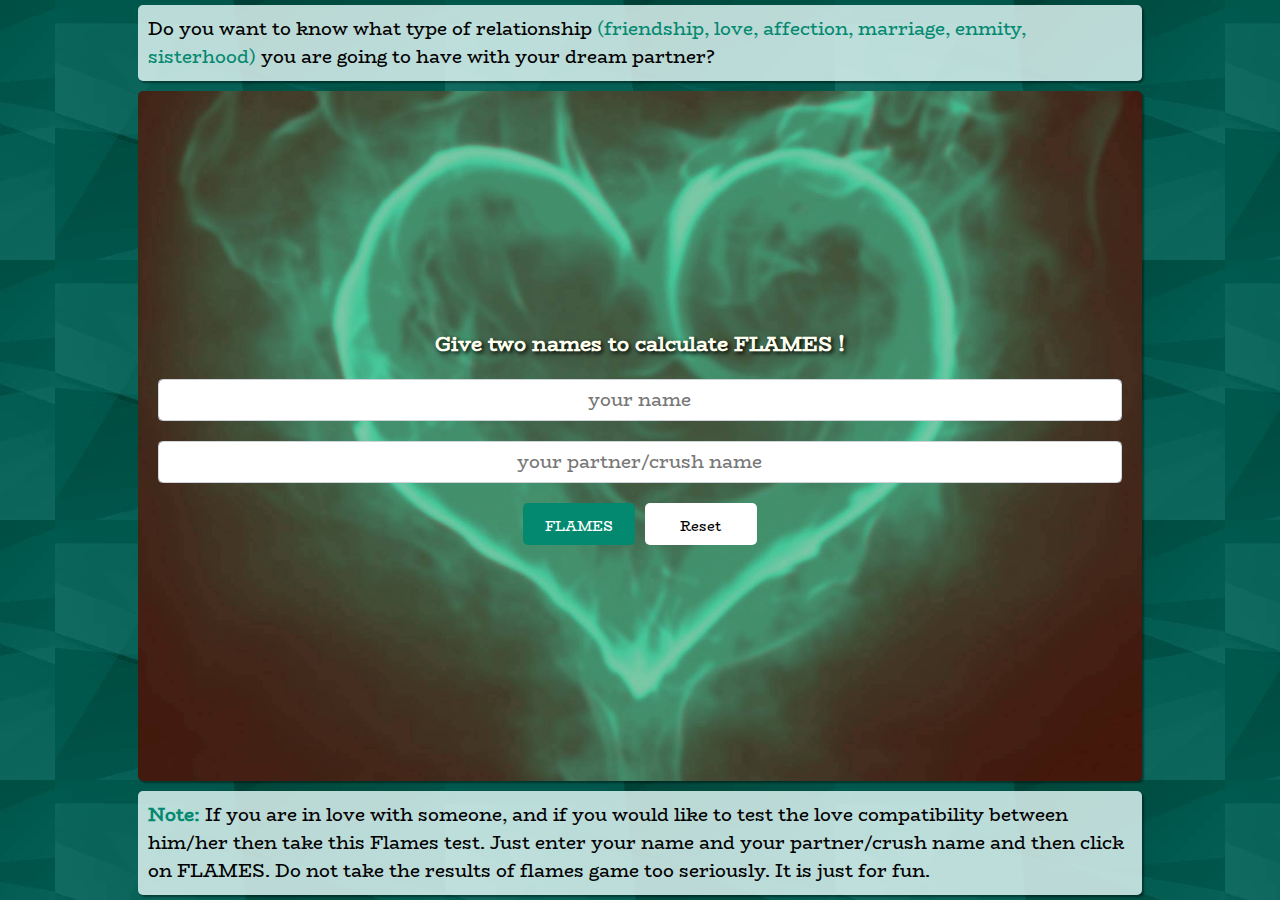
==== index.html @ d60406b8 "ui update" ====
<html>
  <head>
    <title>TRICKZAS</title>
    <meta name="viewport" content="width=device-width, initial-scale=1" />
    <link rel="icon" href="/images/logo.png" />
    <link rel="stylesheet" type="text/css" href="./css/style.css" />
    <link rel="stylesheet" type="text/css" href="./css/normalize.css" />
    <script src="./js/app.js"></script>
  </head>
  <body onload="urlQr();">
    <div class="container">
      <section>
        <p>
          Do you want to know what type of relationship
          <span style="color: #038970">(friendship, love, affection, marriage, enmity, sisterhood)</span> you are going
          to have with your dream partner?
        </p>
      </section>
      <section id="flames_calc">
        <p id="fc_heading">Give two names to calculate FLAMES !</p>
        <form id="flames_form" name="flames_form" onsubmit="return loveCalc();">
          <input
            type="text"
            class="form_control"
            id="name1"
            name="name1"
            placeholder="your name"
            onkeypress="return ((event.charCode > 64 && event.charCode < 91) || (event.charCode > 96 && event.charCode < 123) || (event.charCode == 32));"
            onkeyup="updateURL();onEnter(event);"
            required
          />
          <input
            type="text"
            class="form_control"
            id="name2"
            name="name2"
            placeholder="your partner/crush name"
            onkeypress="return ((event.charCode > 64 && event.charCode < 91) || (event.charCode > 96 && event.charCode < 123) || (event.charCode == 32));"
            onkeyup="updateURL();onEnter(event);"
            required
          />
          <div class="button_container">
            <input id="btnFlames" class="button_r btn btn-danger" type="submit" value="FLAMES" />
            <input
              id="btnReset"
              class="button_r bg_white btn btn-light"
              type="button"
              onclick="resetVal();"
              value="Reset"
            />
          </div>
        </form>
        <div id="flames_result" class="text-center" oncontextmenu="return false;">
          <img id="flames_result_img" src="" alt="flames-result" />
          <p id="flames_result_text"></p>
        </div>
      </section>
      <section>
        <p>
          <span style="color: #038970; font-weight: 600">Note: </span>If you are in love with someone, and if you would
          like to test the love compatibility between him/her then take this Flames test. Just enter your name and your
          partner/crush name and then click on FLAMES. Do not take the results of flames game too seriously. It is just
          for fun.
        </p>
      </section>
    </div>
  </body>
</html>
---- css/style.css ----
@font-face {
  font-family: "BioRhyme";
  src: url("../fonts/BioRhyme-Regular.ttf") format("truetype");
  font-weight: normal;
  font-style: normal;
}
* {
  padding: 0;
  margin: 0;
  box-sizing: border-box;
  font-family: "BioRhyme", serif;
  font-size: 18px;
  font-weight: 100;
}
html,
body {
  height: 100%;
  line-height: normal;
}
body {
  background: url("../img/bg.jpg") repeat fixed top center;
  background-color: #005849;
}
.container {
  display: flex;
  flex-direction: column;
  align-items: center;
  margin: 0 auto;
  width: 95%;
  max-width: 1024px;
  height: 100%;
}
.container > section {
  background: #eafdfbcc;
  padding: 10px;
  margin: 5px;
  width: 98%;
  border-radius: 5px;
  display: flex;
  flex-direction: column;
  box-shadow: 2px 2px 2px rgba(0, 0, 0, 0.4);
  -moz-box-shadow: 2px 2px 2px rgba(0, 0, 0, 0.4);
  -webkit-box-shadow: 2px 2px 2px rgba(0, 0, 0, 0.4);
  -o-box-shadow: 2px 2px 2px rgba(0, 0, 0, 0.4);
}
.container > section:nth-child(2) {
  flex: 1;
  display: flex;
  flex-direction: column;
  align-items: center;
  justify-content: center;
}
.container > section:nth-child(2) > form {
  display: flex;
  flex-direction: column;
  width: inherit;
  align-items: center;
  justify-content: center;
}
.form_control {
  display: block;
  height: 42px;
  margin: 10px 0px;
  padding: 0.375rem 0.75rem;
  font-size: 18px;
  line-height: 1.5;
  color: #333;
  background-color: #fff;
  background-clip: padding-box;
  border: 1px solid #ced4da;
  border-radius: 0.25rem;
  outline: none;
  transition: border-color 0.15s ease-in-out, box-shadow 0.15s ease-in-out;
}
.form_control:focus {
  border: 1px solid #038970;
  box-shadow: 0 0 0 0.2rem rgba(3, 137, 112, 0.25);
}
#flames_form > input {
  text-align: center;
  font-weight: bold;
  letter-spacing: 2px;
  width: 100%;
}
#flames_form > input:focus {
  box-shadow: 0 0 0 0.2rem rgba(255, 255, 255, 0.25);
}
#flames_form > input::placeholder {
  color: #777;
  font-weight: normal;
  letter-spacing: 0px;
}
.button_r {
  background: #038970;
  text-align: center;
  padding: 15px 22px;
  color: #fff;
  font-size: 14px;
  border: 0;
  border-radius: 5px;
  cursor: pointer;
  outline: 0 !important;
  display: inline-block;
  height: 42px;
}
.button_r:focus,
.button_r:hover {
  background: #202020 !important;
  text-decoration: none;
  color: #fff;
}
.button_container {
  display: flex;
  flex-direction: row;
  width: 100%;
  justify-content: center;
  align-items: center;
  margin: 10px 0px;
}
.button_container > .button_r {
  width: 112px;
  margin: 0px 5px;
}
.bg_white {
  background: #fff;
  color: #000;
}
#flames_calc {
  background: url("../img/flames_bg.jpg") no-repeat center center;
  background-size: cover;
  -webkit-background-size: cover;
  -moz-background-size: cover;
  -o-background-size: cover;
  background-color: #019179;
}
#fc_heading {
  color: ivory;
  font-weight: bold;
  font-size: 20px;
  text-shadow: 2px 2px 4px #000;
  margin: 10px 0px;
}
#flames_result {
  align-items: center;
  justify-content: center;
  padding: 5px 20px;
  display: none;
  border-radius: 10px;
  background-size: cover;
  -webkit-background-size: cover;
  -moz-background-size: cover;
  -o-background-size: cover;
  margin: 10px 0px;
  box-shadow: 0 3px 6px rgba(0, 0, 0, 0.16), 0 3px 6px rgba(0, 0, 0, 0.23);
  -moz-box-shadow: 0 3px 6px rgba(0, 0, 0, 0.16), 0 3px 6px rgba(0, 0, 0, 0.23);
  -webkit-box-shadow: 0 3px 6px rgba(0, 0, 0, 0.16), 0 3px 6px rgba(0, 0, 0, 0.23);
  -o-box-shadow: 0 3px 6px rgba(0, 0, 0, 0.16), 0 3px 6px rgba(0, 0, 0, 0.23);
}
#flames_result_text {
  font-size: 34px;
  font-weight: bold;
  color: white;
  border-radius: 15px;
  margin: 10px 0px;
  text-shadow: -2px 4px 0 rgba(0, 0, 0, 0.3);
}
#flames_result_img {
  width: auto;
  height: 80px;
  -webkit-filter: drop-shadow(-2px 4px 0px rgba(0, 0, 0, 0.3));
  filter: drop-shadow(-2px 4px 0px rgba(0, 0, 0, 0.3));
}
@media screen and (max-width: 768px) {
  * {
    font-size: 16px;
  }
  #flames_result_text {
    font-size: 28px;
  }
  #flames_result_img {
    width: auto;
    height: 65px;
  }
}
@media screen and (max-width: 360px) {
  * {
    font-size: 14px;
  }
  .button_container {
    flex-direction: column;
  }
  .button_container > .button_r {
    margin: 5px 0px;
  }
  #flames_result_text {
    font-size: 22px;
  }
  #flames_result_img {
    width: auto;
    height: 50px;
  }
}
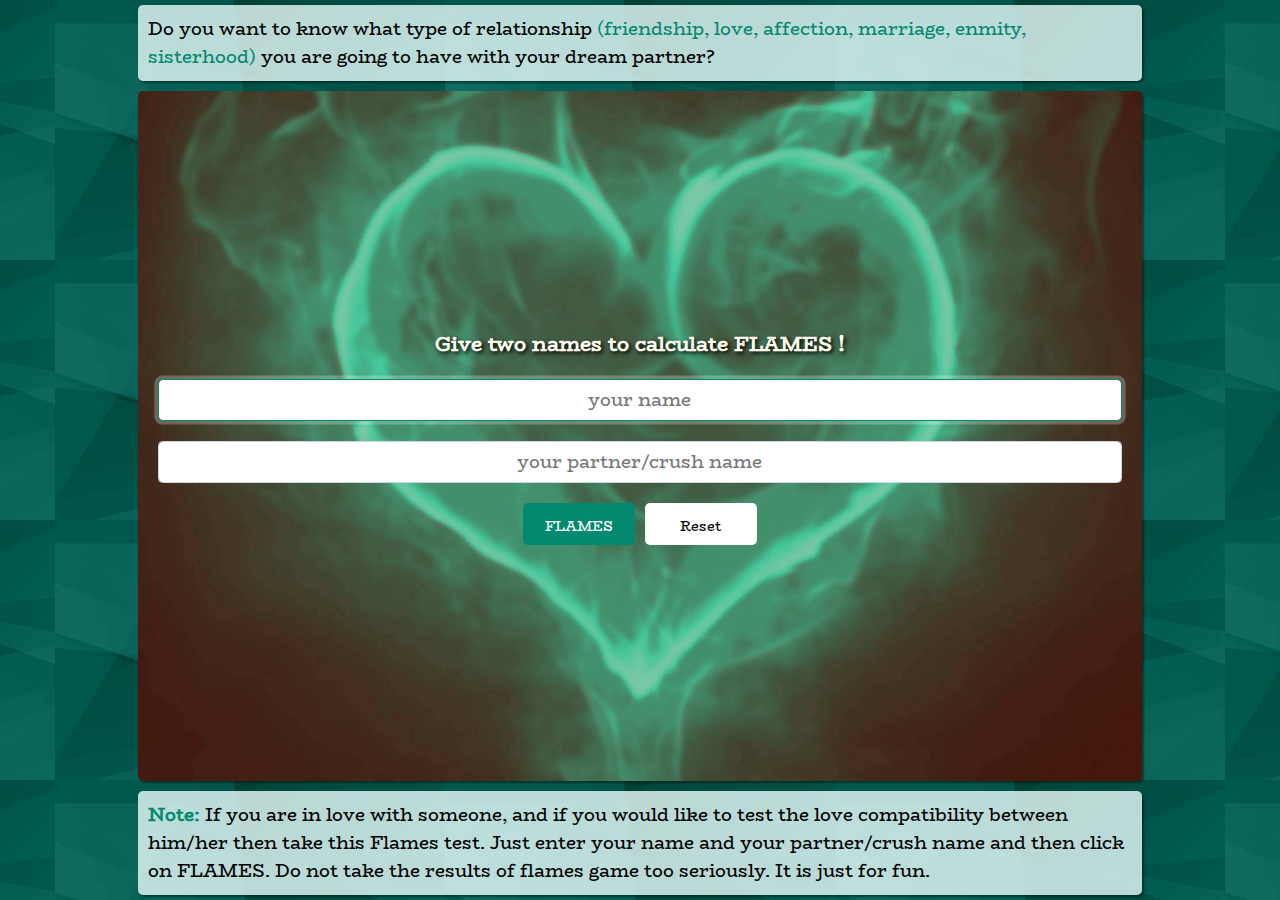
==== commit 934cca1c: "set autofocus for input" ====
--- a/index.html
+++ b/index.html
@@ -1,8 +1,20 @@
-<html>
+<html lang="en">
   <head>
-    <title>TRICKZAS</title>
-    <meta name="viewport" content="width=device-width, initial-scale=1" />
+    <meta charset="utf-8" />
+    <meta http-equiv="content-type" content="text/html" />
+    <meta http-equiv="x-ua-compatible" content="ie=edge" />
+    <meta name="viewport" content="width=device-width, initial-scale=1.0" />
+    <title>Love Calculator - FLAMES Game</title>
     <link rel="icon" href="/images/logo.png" />
+    <meta
+      name="keywords"
+      content="love calculator, love flames, flames test, flames calculator, love compatibility, love test, love relationship, love test game"
+    />
+    <meta
+      name="description"
+      content="An online Love Calculator to test your relationship compatibility. Test the status of your relationship with your crush/partner based on the FLAMES game."
+    />
+    <meta name="robots" />
     <link rel="stylesheet" type="text/css" href="./css/style.css" />
     <link rel="stylesheet" type="text/css" href="./css/normalize.css" />
     <script src="./js/app.js"></script>
@@ -23,20 +35,25 @@
             type="text"
             class="form_control"
             id="name1"
-            name="name1"
+            name="yname"
             placeholder="your name"
-            onkeypress="return ((event.charCode > 64 && event.charCode < 91) || (event.charCode > 96 && event.charCode < 123) || (event.charCode == 32));"
+            onkeypress="return validateName(event);"
             onkeyup="updateURL();onEnter(event);"
+            pattern="[a-zA-Z ]*$"
+            title="Name"
+            autofocus
             required
           />
           <input
             type="text"
             class="form_control"
             id="name2"
-            name="name2"
+            name="pname"
             placeholder="your partner/crush name"
-            onkeypress="return ((event.charCode > 64 && event.charCode < 91) || (event.charCode > 96 && event.charCode < 123) || (event.charCode == 32));"
+            onkeypress="return validateName(event);"
             onkeyup="updateURL();onEnter(event);"
+            pattern="[a-zA-Z ]*$"
+            title="Name"
             required
           />
           <div class="button_container">
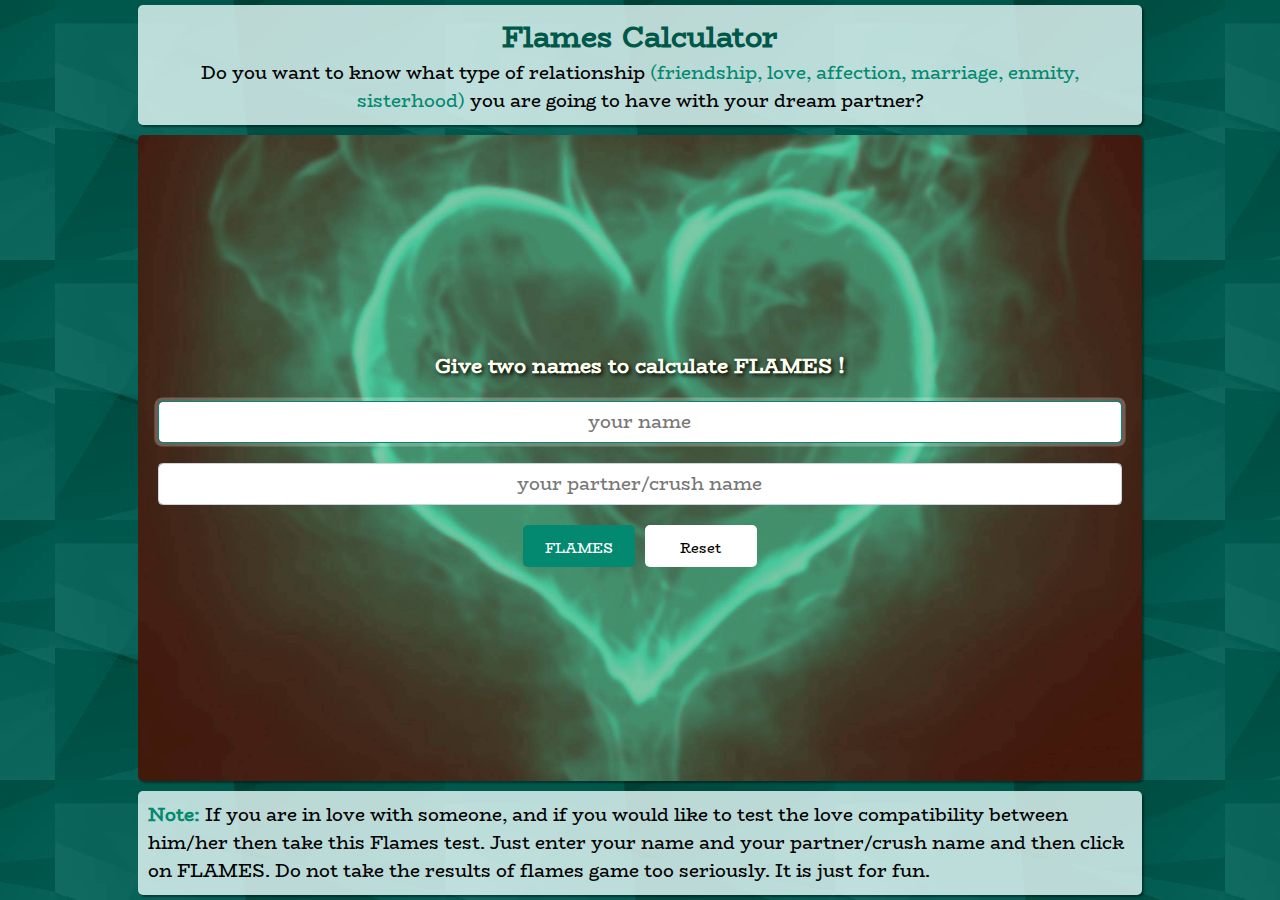
==== commit 2f5751a7: "updates" ====
--- a/index.html
+++ b/index.html
@@ -1,11 +1,10 @@
 <html lang="en">
   <head>
     <meta charset="utf-8" />
-    <meta http-equiv="content-type" content="text/html" />
+    <meta http-equiv="content-type" content="text/html; charset=utf-8" />
     <meta http-equiv="x-ua-compatible" content="ie=edge" />
     <meta name="viewport" content="width=device-width, initial-scale=1.0" />
     <title>Love Calculator - FLAMES Game</title>
-    <link rel="icon" href="/images/logo.png" />
     <meta
       name="keywords"
       content="love calculator, love flames, flames test, flames calculator, love compatibility, love test, love relationship, love test game"
@@ -14,15 +13,47 @@
       name="description"
       content="An online Love Calculator to test your relationship compatibility. Test the status of your relationship with your crush/partner based on the FLAMES game."
     />
-    <meta name="robots" />
+    <meta name="robots" content="index, follow" />
+    <link rel="apple-touch-icon" sizes="180x180" href="/apple-touch-icon.png" />
+    <link rel="icon" type="image/png" sizes="32x32" href="/favicon-32x32.png" />
+    <link rel="icon" type="image/png" sizes="16x16" href="/favicon-16x16.png" />
+    <link rel="shortcut icon" type="image/png" sizes="192x192" href="/favicon-192x192.png" />
+    <link
+      rel="preload"
+      href="./fonts/BioRhyme-Regular-latin.woff2"
+      as="font"
+      type="font/woff2"
+      crossorigin="anonymous"
+    />
+    <link
+      rel="preload"
+      href="./fonts/BioRhyme-Regular-latin_ext.woff2"
+      as="font"
+      type="font/woff2"
+      crossorigin="anonymous"
+    />
+    <link rel="stylesheet" href="./fonts/fonts.css" />
+    <link rel="stylesheet" type="text/css" href="./css/normalize.min.css" />
     <link rel="stylesheet" type="text/css" href="./css/style.css" />
-    <link rel="stylesheet" type="text/css" href="./css/normalize.css" />
     <script src="./js/app.js"></script>
+    <script>
+      var ga = document.createElement("script");
+      ga.async = true;
+      ga.src = "https://www.googletagmanager.com/gtag/js?id=G-GJCHG84XCY";
+      document.head.appendChild(ga);
+      window.dataLayer = window.dataLayer || [];
+      window.gtag = function () {
+        window.dataLayer.push(arguments);
+      };
+      window.gtag("js", new Date());
+      window.gtag("config", "G-GJCHG84XCY");
+    </script>
   </head>
   <body onload="urlQr();">
     <div class="container">
       <section>
-        <p>
+        <p class="title">Flames Calculator</p>
+        <p class="text-center">
           Do you want to know what type of relationship
           <span style="color: #038970">(friendship, love, affection, marriage, enmity, sisterhood)</span> you are going
           to have with your dream partner?
--- a/fonts/fonts.css
+++ b/fonts/fonts.css
@@ -0,0 +1,15 @@
+@font-face {
+  font-family: "BioRhyme";
+  font-style: normal;
+  font-weight: 400;
+  src: url(./BioRhyme-Regular-latin_ext.woff2) format("woff2");
+  unicode-range: U+0100-024F, U+0259, U+1E00-1EFF, U+2020, U+20A0-20AB, U+20AD-20CF, U+2113, U+2C60-2C7F, U+A720-A7FF;
+}
+@font-face {
+  font-family: "BioRhyme";
+  font-style: normal;
+  font-weight: 400;
+  src: url(./BioRhyme-Regular-latin.woff2) format("woff2");
+  unicode-range: U+0000-00FF, U+0131, U+0152-0153, U+02BB-02BC, U+02C6, U+02DA, U+02DC, U+2000-206F, U+2074, U+20AC,
+    U+2122, U+2191, U+2193, U+2212, U+2215, U+FEFF, U+FFFD;
+}
--- a/css/style.css
+++ b/css/style.css
@@ -1,9 +1,3 @@
-@font-face {
-  font-family: "BioRhyme";
-  src: url("../fonts/BioRhyme-Regular.ttf") format("truetype");
-  font-weight: normal;
-  font-style: normal;
-}
 * {
   padding: 0;
   margin: 0;
@@ -11,6 +5,30 @@
   font-family: "BioRhyme", serif;
   font-size: 18px;
   font-weight: 100;
+  scrollbar-width: thin;
+  scrollbar-color: #a8a8a8 transparent;
+}
+*::-webkit-scrollbar {
+  width: 9px;
+  height: 9px;
+  border-radius: 12px;
+}
+*::-webkit-scrollbar-track {
+  background: transparent;
+}
+*::-webkit-scrollbar-thumb {
+  background-color: #a8a8a8;
+  border-radius: 8px;
+  border: 1px solid #d9d9d9;
+}
+*::-webkit-scrollbar-corner {
+  background: transparent;
+}
+*::-webkit-scrollbar-thumb:hover {
+  background-color: #787878;
+}
+*::-webkit-scrollbar-thumb:active {
+  background-color: #5a5a5a;
 }
 html,
 body {
@@ -56,6 +74,15 @@
   width: inherit;
   align-items: center;
   justify-content: center;
+}
+.title {
+  font-weight: bold;
+  text-align: center;
+  font-size: 1.6rem;
+  color: #005849;
+}
+.text-center {
+  text-align: center;
 }
 .form_control {
   display: block;
